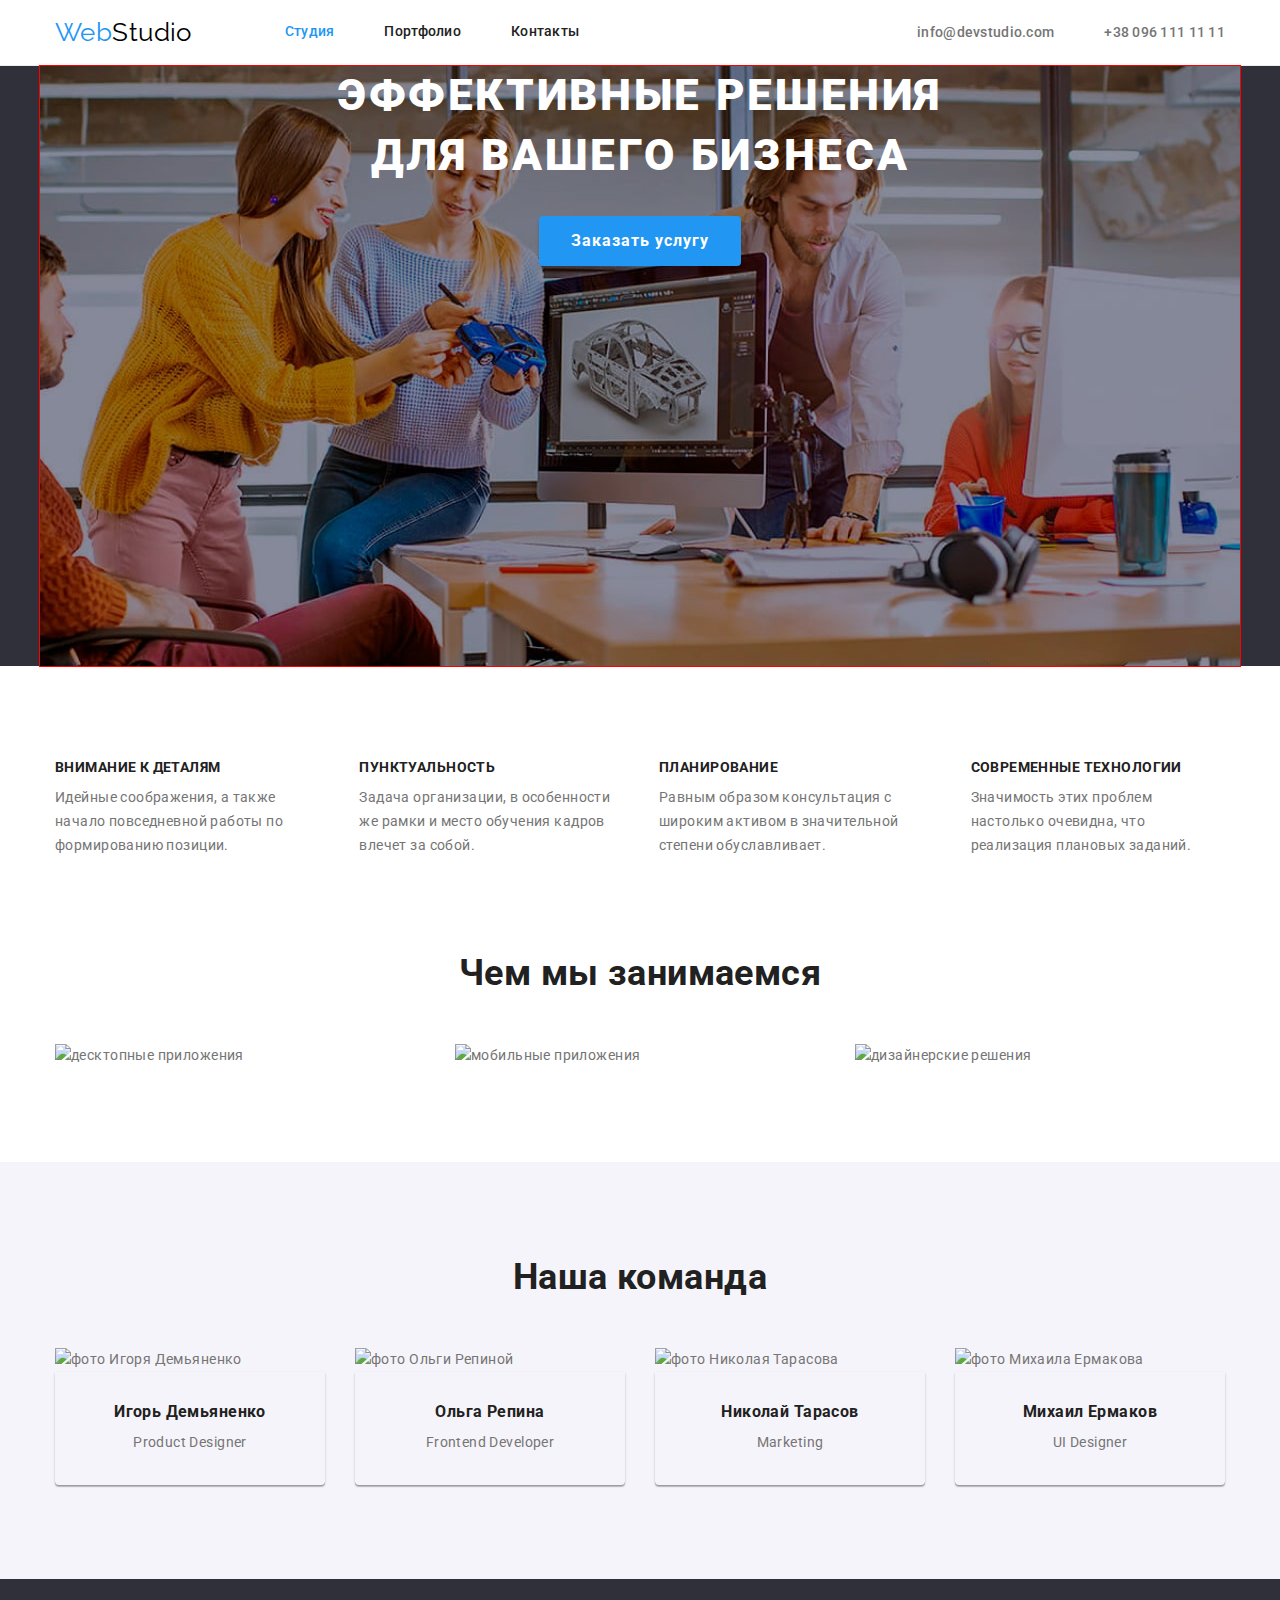
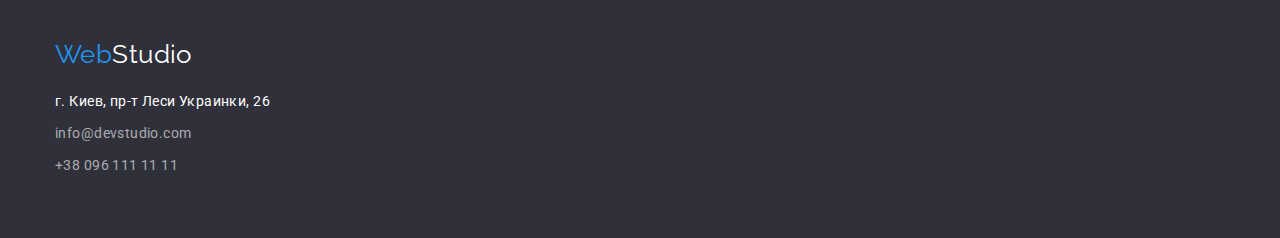
==== index.html @ 59565b8a "add fon" ====
<!DOCTYPE html>
<html lang="ru">
<head>
    <meta charset="UTF-8">
    <meta http-equiv="X-UA-Compatible" content="IE=edge">
    <meta name="viewport" content="width=device-width, initial-scale=1.0">
    <title>Студия</title>
    <link rel="preconnect" href="https://fonts.googleapis.com">
    <link rel="preconnect" href="https://fonts.gstatic.com" crossorigin>
    <link href="https://fonts.googleapis.com/css2?family=Raleway:wght@700&family=Roboto:wght@400;500;700;900&display=swap" rel="stylesheet">
    <link rel="stylesheet" href="https://cdnjs.cloudflare.com/ajax/libs/modern-normalize/1.1.0/modern-normalize.css">
    <link rel="stylesheet" href="./css/styles.css">
</head>
<body>
    <!-- Шапка сайта -->
    <header class="page-header">
        <div class="container header-container">
            <nav class="header-nav">
                <a href="./index.html" class="logo link">Web<span class="logo-part">Studio</span></a>
                <ul class="site-nav list">
                  <li class="item"><a href="" class="link current">Студия</a></li>
                  <li class="item"><a href="./portfolio.html" class="link">Портфолио</a></li>
                  <li class="item"><a href="" class="link">Контакты</a></li>
                </ul>
            </nav>
            <ul class="contact-nav list">
               <li class="item"><a href="mailto:info@devstudio.com" class="link">info@devstudio.com</a></li>
               <li class="item"><a href="tel:+380961111111" class="link">+38 096 111 11 11</a></li>
            </ul>
        </div>        
    </header>

   <main>
        <!-- Представление - hero -->
        <section class="hero">
          <div class="overlay">
            <h1 class="hero-title">Эффективные решения <br>для вашего бизнеса</h1>
            <button type="button" class="button primary">Заказать услугу</button>
          </div>            
        </section>
        
        <!-- Особенности - feature -->
        <section class="section">
           <div class="container">
                <h2 class="section-title visually-hidden">Особенности</h2>
                <ul class="list feature-list">
                     <li class="feature-item">
                         <h3  class="title">Внимание к деталям</h3>
                         <p>Идейные соображения, а также начало повседневной работы по формированию позиции.</p>
                     </li>
                     <li class="feature-item">
                         <h3  class="title">Пунктуальность</h3>
                         <p>Задача организации, в особенности же рамки и место обучения кадров влечет за собой.</p>
                     </li>
                     <li class="feature-item">
                         <h3  class="title">Планирование</h3>
                          <p>Равным образом консультация с широким активом в значительной степени обуславливает.</p>
                     </li>
                     <li class="feature-item">
                       <h3 class="title">Современные технологии</h3>
                       <p>Значимость этих проблем настолько очевидна, что реализация плановых заданий.</p>
                     </li>
                </ul>
           </div>
        </section>
        
        <!-- Чем мы занимаемся -->
        <section class="section work-section">
           <div class="container">
                <h2 class="section-title">Чем мы занимаемся</h2>
                <ul class="list work-list">
                     <li class="work-item"><img src="./images/do1.jpg" alt="десктопные приложения" width="370"></li>
                     <li class="work-item"><img src="./images/do2.jpg" alt="мобильные приложения" width="370"></li>
                     <li class="work-item"><img src="./images/do3.jpg" alt="дизайнерские решения" width="370"></li>
                </ul>
           </div>
        </section>
        
        <!-- Наша команда -->
        <section class="section team-section">
           <div class="container">
                <h2 class="section-title">Наша команда</h2>
                <ul class="list team-list">
                     <li class="team-item">
                         <img src="./images/team1.jpg" alt="фото Игоря Демьяненко" width="270">
                         <div class="team-box">
                             <h3 class="title">Игорь Демьяненко</h3>
                             <p lang="en">Product Designer</p>
                         </div>                         
                     </li>
                     <li class="team-item">
                         <img src="./images/team2.jpg" alt="фото Ольги Репиной" width="270">
                         <div class="team-box">
                             <h3 class="title">Ольга Репина</h3>
                             <p lang="en">Frontend Developer</p>
                         </div>                         
                     </li>
                     <li class="team-item">
                         <img src="./images/team3.jpg" alt="фото Николая Тарасова" width="270">
                         <div class="team-box">
                             <h3 class="title">Николай Тарасов</h3>
                             <p lang="en">Marketing</p>
                         </div>
                        
                     </li>
                     <li class="team-item">
                         <img src="./images/team4.jpg" alt="фото Михаила Ермакова" width="270">
                         <div class="team-box">
                             <h3 class="title">Михаил Ермаков</h3>
                             <p lang="en">UI Designer</p>
                         </div>                         
                    </li>
                </ul>
           </div>
        </section>
   </main>

    <!-- подвал -->
    <footer class="page-footer">
      <div class="container">
        <a href="/" class="logo link footer-logo"
          >Web<span class="logo-part">Studio</span></a
        >
        <address>
          <ul class="adress-list list">
            <li class="adress-item">
              <a href="" class="adress link">г. Киев, пр-т Леси Украинки, 26</a>
            </li>
            <li class="adress-item">
              <a href="mailto:info@devstudio.com" class="link mail-tel"
                >info@devstudio.com</a
              >
            </li>
            <li class="adress-item">
              <a href="tel:+380961111111" class="link mail-tel"
                >+38 096 111 11 11</a
              >
            </li>
          </ul>
        </address>
      </div>
    </footer>
</body>
</html>
---- css/styles.css ----
/* палитра
основной цвет текста #757575;
заголовки #212121;
белый #FFFFFF;
акцент #2196F3;
 */
/* основной цвет фона FFFFFF
 вторичный цвет фона серый #F5F4FA
 темный #2F303A */
/* css var */
:root {
  --primery-text-color: #757575;
  --title-text-color: #212121;
  --acсent-text-color: #2196f3;
  --white-text-color: #ffffff;
  --contact-text-color: rgba(255, 255, 255, 0.6);
  --primary-background-color: #2196f3;
  --acсent-background-color: #188ce8;
  --secondary-background-color: #f5f4fa;
  --section-background-color: #2f303a;
  --border-color: #EEEEEE;
}

body {
  background-color: FFFFFF;
  color: var(--primery-text-color);
  font-family: Roboto, sans-serif;
  font-size: 14px;
  line-height: 1.71;
  letter-spacing: 0.03em;
}
.logo {
  color: #2196f3;
  font-family: Raleway, arial;
  font-size: 26px;
  line-height: 1.19;
}
.page-header .logo-part {
  color: black;
}

.page-footer .logo-part {
  color: #ffffff;
}
.list {
  list-style: none;
}
a {
  text-decoration: none;
}
address {
  font-style: normal;
}
.container {
  width: 1200px;
  padding-left: 15px;
  padding-right: 15px;
  margin-left: auto;
  margin-right: auto;
  /* outline: 2px solid tomato; */
}
h1,
h2,
h3,
ul,
p {
  margin: 0;
  padding: 0;
}
img{
    display: block;
    max-width: 100%;
    height: auto;
}
.visually-hidden{
    position: absolute;
  width: 1px;
  height: 1px;
  margin: -1px;
  border: 0;
  padding: 0;
  
  white-space: nowrap;
  clip-path: inset(100%);
  clip: rect(0 0 0 0);
  overflow: hidden;
}
.title{
  color: var(--title-text-color);
}

/* ------section color------- */
/* .page-header{background-color: yellow;}
.hero{background-color: coral;}
.feature-list{background-color: darkgoldenrod;}
.work-list{background-color: darkorchid;} */

/* header */
.page-header {
  border-bottom: 1px solid #ececec;
}

.header-container {
  display: flex;
  align-items: center;
}
.header-nav {
  display: flex;
  align-items: center;
}
.site-nav {
  display: flex;
  margin-left: 93px;
}

.site-nav .item:not(:last-child) {
  margin-right: 50px;
}
.contact-nav .item:not(:last-child) {
  margin-right: 50px;
}
.site-nav .link {
  display: block;
  padding-top: 24px;
  padding-bottom: 25px;
}
/* .site-nav .item:last-child{
     margin-right: 0;
 } */

.site-nav .link {
  color: var(--title-text-color);
  font-weight: 500;
  font-size: 14px;
  line-height: 1.14;
  letter-spacing: 0.02em;
}
.site-nav .link.current {
  color: var(--acсent-text-color);
}
.site-nav .link:hover,
.site-nav .link:focus {
  color: var(--acсent-text-color);
}
.contact-nav .link {
  color: var(--primery-text-color);
  font-weight: 500;
  font-size: 14px;
  line-height: 1.14;
  letter-spacing: 0.02em;
}
.contact-nav .link:hover,
.contact-nav .link:focus {
  color: var(--acсent-text-color);
}
.contact-nav {
  display: flex;
  margin-left: auto;
}

/* hero */
.hero {
  /* padding-top: 200px;
  padding-bottom: 200px; */
  text-align: center;
  background-color: var(--section-background-color);
}
.hero-title {
  margin-bottom: 30px;
  color: var(--white-text-color);
  font-weight: 900;
  font-size: 44px;
  line-height: 1.36;
  text-align: center;
  letter-spacing: 0.06em;
  text-transform: uppercase;
}
.overlay{
  max-width: 1200px;
  min-height: 600px;
  margin-left: auto;
  margin-right: auto;
  background-image: url(../images/fon-min.jpg);
  background-size: cover;
  background-repeat: no-repeat;
  background-position: center;
  outline: 1px solid red;
}
/* section общее*/
.section-title {
  margin-bottom: 50px;
  color: var(--title-text-color);
  font-weight: 700;
  font-size: 36px;
  line-height: 1.17;
  text-align: center;
}
.section {
  padding-top: 94px;
  padding-bottom: 94px;
}

/* feature */

.feature-list {
  display: flex;  
  /* justify-content: space-between; */  
}
.feature-item{
    width: calc((100%-90px)/4);
    margin-right: 30px;
}
.feature-item:nth-child(4n) {
  margin-right: 0;
}
.feature-list .title{
   margin-bottom: 10px;
   font-size: 14px;
   line-height: 1.14;
   text-transform: uppercase;
}

/* Examples */
.work-section {
  padding-top: 0;
}
.work-list {
  display: flex;
  /* justify-content: space-between; */
}
.work-item{
    margin-right: 30px;
}
.work-item:last-child {
  margin-right: 0;
}


/* team */
.team-section {
  background-color: var(--secondary-background-color);
}
.team-list .title {
  margin-bottom: 10px;
  font-size: 16px;
  line-height: 1.19; 
}
.team-list {
  display: flex;
  /* justify-content: space-between; */
}
.team-item{
    margin-right: 30px;
}
.team-item:last-child {
  margin-right: 0;
}
.team-box{
    padding-top: 30px;
    padding-bottom: 30px;
    text-align: center;
    box-shadow: 0px 1px 3px rgba(0, 0, 0, 0.12), 0px 1px 1px rgba(0, 0, 0, 0.14), 0px 2px 1px rgba(0, 0, 0, 0.2);
    border-radius: 0px 0px 4px 4px;
}

/* footer */
.adress {
  color: var(--white-text-color);
}
.mail-tel {
  color: var(--contact-text-color);
}
.adress:hover,
.adress:focus,
.mail-tel:hover,
.mail-tel:focus {
  color: var(--acсent-text-color);
}
.page-footer {
  background-color: var(--section-background-color);
  padding-top: 60px;
  padding-bottom: 60px;
}
.logo-link {
  margin-bottom: 20px;
}
.footer-logo{
    display: block;
    margin-bottom: 20px;
}
.adress-item{
    margin-bottom: 8px;
}
.adress-item:last-child {
  margin-bottom: 0;
}
/* portfolio */
.examples-title {
    margin-bottom: 4px;
  color: var(--title-text-color);
  font-size: 18px;
  line-height: 2;
  letter-spacing: 0.06em;
}
.examples-text {
  color: var(--primery-text-color);
  font-size: 16px;
  line-height: 1.87;
}
.filter-list {
    display: flex;
    flex-wrap: wrap;
    justify-content: center;
    margin-bottom: 50px;
}
.filter-item{
    margin-right: 8px;
}
.filter-item:last-child {
  margin-right: 0;
}
.examples-list {
  display: flex;
  flex-wrap: wrap;
}
.examples-item {
  width: 370px;
  /* width: calc((100% - 60px) / 3); */
  margin-right: 30px;
  margin-bottom: 30px;
}
.examples-item:nth-child(3n) {
  margin-right: 0;
}
.examples-item:nth-last-child(-n + 3) {
  margin-bottom: 0;
}
.examples-box{
    border-right: 1px solid var(--border-color);
    border-bottom: 1px solid var(--border-color);
    border-left: 1px solid var(--border-color);
    padding: 20px 24px;  
}

/* button */
.button {
  border-radius: 4px;
  color: var(--title-text-color);
  font-family: inherit;
  cursor: pointer;
  border: none;
  font-family: Roboto, sans-serif;
  font-weight: 500;
  font-size: 16px;
}
/* переопределяет и/или добавляет стили для button */
.button.primary {
  min-width: 200px;
  min-height: 50px;
  box-shadow: 0px 4px 4px rgba(0, 0, 0, 0.15);
  padding: 10px 32px;
  color: var(--white-text-color);
  background-color: var(--primary-background-color);
  font-weight: 700;
  line-height: 1.88;
  letter-spacing: 0.06em;
}
.button.primary:hover,
.button.primary:focus {
  background-color: var(--acсent-background-color);
}
.button.secondary {
  padding: 6px 22px;
  background-color: var(--secondary-background-color);
  line-height: 1.63;
  letter-spacing: 0.03em;
}
.button.secondary:hover,
.button.secondary:focus {
  box-shadow: 0px 3px 1px rgba(0, 0, 0, 0.1), 0px 1px 2px rgba(0, 0, 0, 0.08),
    0px 2px 2px rgba(0, 0, 0, 0.12);
  color: var(--white-text-color);
  background-color: var(--primary-background-color);
}
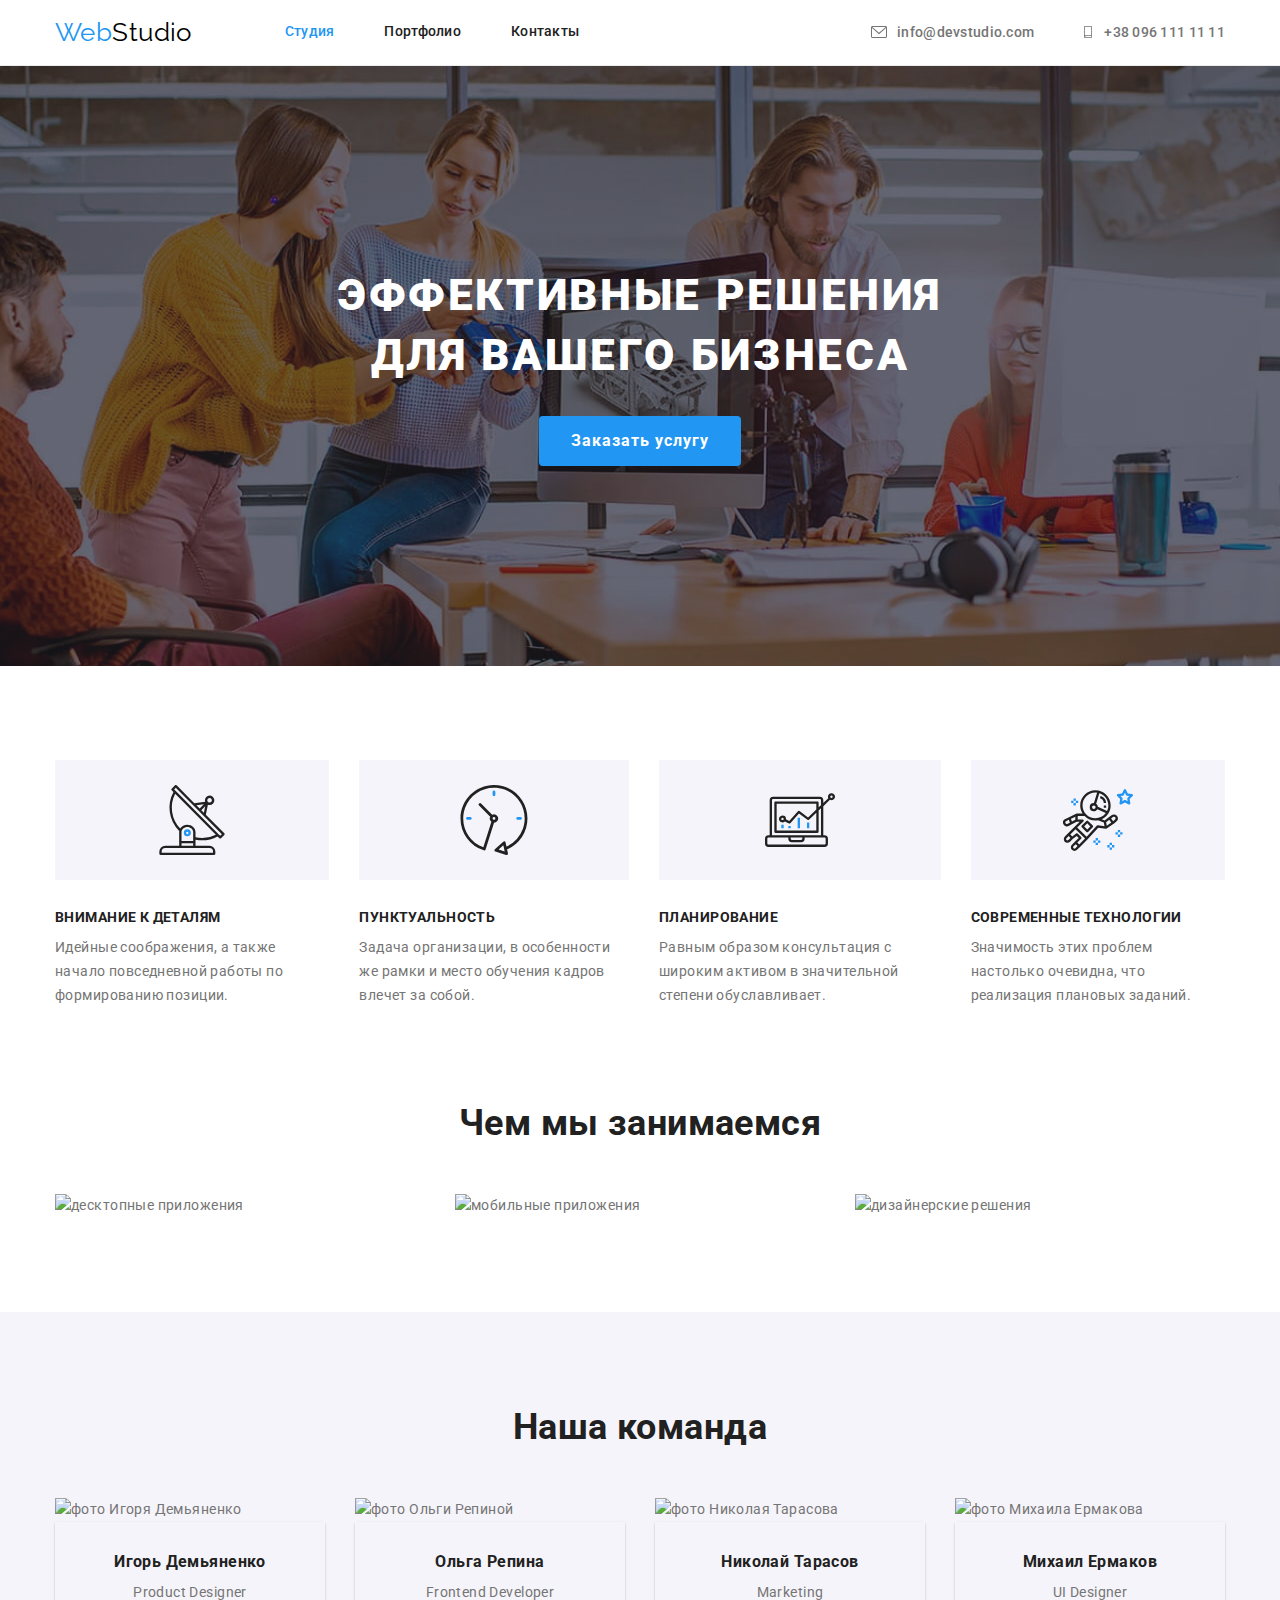
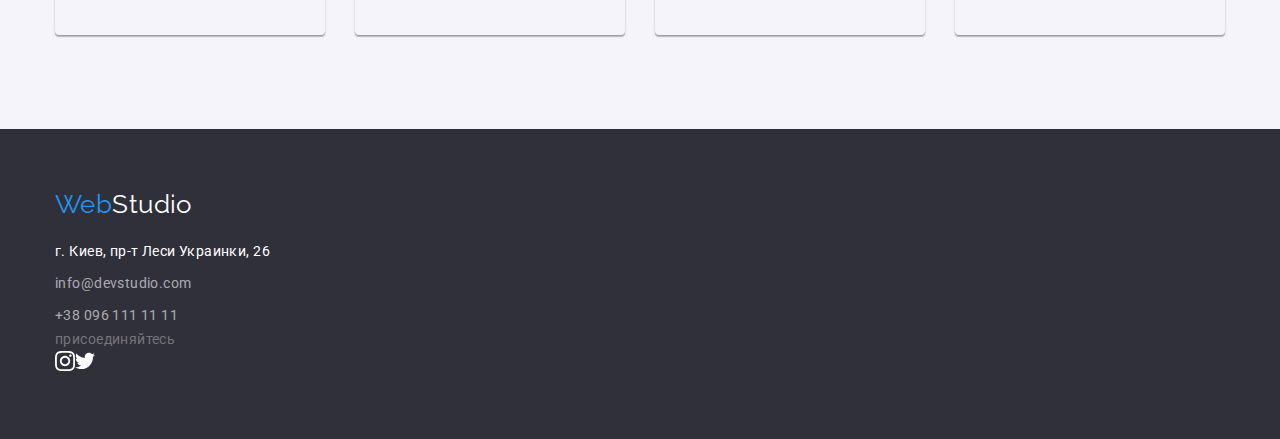
==== commit 08b3aee0: "add cvg footer" ====
--- a/index.html
+++ b/index.html
@@ -1,119 +1,182 @@
 <!DOCTYPE html>
 <html lang="ru">
-<head>
-    <meta charset="UTF-8">
-    <meta http-equiv="X-UA-Compatible" content="IE=edge">
-    <meta name="viewport" content="width=device-width, initial-scale=1.0">
+  <head>
+    <meta charset="UTF-8" />
+    <meta http-equiv="X-UA-Compatible" content="IE=edge" />
+    <meta name="viewport" content="width=device-width, initial-scale=1.0" />
     <title>Студия</title>
-    <link rel="preconnect" href="https://fonts.googleapis.com">
-    <link rel="preconnect" href="https://fonts.gstatic.com" crossorigin>
-    <link href="https://fonts.googleapis.com/css2?family=Raleway:wght@700&family=Roboto:wght@400;500;700;900&display=swap" rel="stylesheet">
-    <link rel="stylesheet" href="https://cdnjs.cloudflare.com/ajax/libs/modern-normalize/1.1.0/modern-normalize.css">
-    <link rel="stylesheet" href="./css/styles.css">
-</head>
-<body>
+    <link rel="preconnect" href="https://fonts.googleapis.com" />
+    <link rel="preconnect" href="https://fonts.gstatic.com" crossorigin />
+    <link
+      href="https://fonts.googleapis.com/css2?family=Raleway:wght@700&family=Roboto:wght@400;500;700;900&display=swap"
+      rel="stylesheet"
+    />
+    <link
+      rel="stylesheet"
+      href="https://cdnjs.cloudflare.com/ajax/libs/modern-normalize/1.1.0/modern-normalize.css"
+    />
+    <link rel="stylesheet" href="./css/styles.css" />
+  </head>
+  <body>
     <!-- Шапка сайта -->
     <header class="page-header">
-        <div class="container header-container">
-            <nav class="header-nav">
-                <a href="./index.html" class="logo link">Web<span class="logo-part">Studio</span></a>
-                <ul class="site-nav list">
-                  <li class="item"><a href="" class="link current">Студия</a></li>
-                  <li class="item"><a href="./portfolio.html" class="link">Портфолио</a></li>
-                  <li class="item"><a href="" class="link">Контакты</a></li>
-                </ul>
-            </nav>
-            <ul class="contact-nav list">
-               <li class="item"><a href="mailto:info@devstudio.com" class="link">info@devstudio.com</a></li>
-               <li class="item"><a href="tel:+380961111111" class="link">+38 096 111 11 11</a></li>
-            </ul>
-        </div>        
+      <div class="container header-container">
+        <nav class="header-nav">
+          <a href="./index.html" class="logo link"
+            >Web<span class="logo-part">Studio</span></a
+          >
+          <ul class="site-nav list">
+            <li class="item"><a href="" class="link current">Студия</a></li>
+            <li class="item">
+              <a href="./portfolio.html" class="link">Портфолио</a>
+            </li>
+            <li class="item"><a href="" class="link">Контакты</a></li>
+          </ul>
+        </nav>
+        <ul class="contact-nav list">
+          <li class="item icon-envelope">
+            <a href="mailto:info@devstudio.com" class="link"
+              >info@devstudio.com</a
+            >
+          </li>
+          <li class="item icon-phone">
+            <a href="tel:+380961111111" class="link">+38 096 111 11 11</a>
+          </li>
+        </ul>
+      </div>
     </header>
 
-   <main>
-        <!-- Представление - hero -->
-        <section class="hero">
-          <div class="overlay">
-            <h1 class="hero-title">Эффективные решения <br>для вашего бизнеса</h1>
-            <button type="button" class="button primary">Заказать услугу</button>
-          </div>            
-        </section>
-        
-        <!-- Особенности - feature -->
-        <section class="section">
-           <div class="container">
-                <h2 class="section-title visually-hidden">Особенности</h2>
-                <ul class="list feature-list">
-                     <li class="feature-item">
-                         <h3  class="title">Внимание к деталям</h3>
-                         <p>Идейные соображения, а также начало повседневной работы по формированию позиции.</p>
-                     </li>
-                     <li class="feature-item">
-                         <h3  class="title">Пунктуальность</h3>
-                         <p>Задача организации, в особенности же рамки и место обучения кадров влечет за собой.</p>
-                     </li>
-                     <li class="feature-item">
-                         <h3  class="title">Планирование</h3>
-                          <p>Равным образом консультация с широким активом в значительной степени обуславливает.</p>
-                     </li>
-                     <li class="feature-item">
-                       <h3 class="title">Современные технологии</h3>
-                       <p>Значимость этих проблем настолько очевидна, что реализация плановых заданий.</p>
-                     </li>
-                </ul>
-           </div>
-        </section>
-        
-        <!-- Чем мы занимаемся -->
-        <section class="section work-section">
-           <div class="container">
-                <h2 class="section-title">Чем мы занимаемся</h2>
-                <ul class="list work-list">
-                     <li class="work-item"><img src="./images/do1.jpg" alt="десктопные приложения" width="370"></li>
-                     <li class="work-item"><img src="./images/do2.jpg" alt="мобильные приложения" width="370"></li>
-                     <li class="work-item"><img src="./images/do3.jpg" alt="дизайнерские решения" width="370"></li>
-                </ul>
-           </div>
-        </section>
-        
-        <!-- Наша команда -->
-        <section class="section team-section">
-           <div class="container">
-                <h2 class="section-title">Наша команда</h2>
-                <ul class="list team-list">
-                     <li class="team-item">
-                         <img src="./images/team1.jpg" alt="фото Игоря Демьяненко" width="270">
-                         <div class="team-box">
-                             <h3 class="title">Игорь Демьяненко</h3>
-                             <p lang="en">Product Designer</p>
-                         </div>                         
-                     </li>
-                     <li class="team-item">
-                         <img src="./images/team2.jpg" alt="фото Ольги Репиной" width="270">
-                         <div class="team-box">
-                             <h3 class="title">Ольга Репина</h3>
-                             <p lang="en">Frontend Developer</p>
-                         </div>                         
-                     </li>
-                     <li class="team-item">
-                         <img src="./images/team3.jpg" alt="фото Николая Тарасова" width="270">
-                         <div class="team-box">
-                             <h3 class="title">Николай Тарасов</h3>
-                             <p lang="en">Marketing</p>
-                         </div>
-                        
-                     </li>
-                     <li class="team-item">
-                         <img src="./images/team4.jpg" alt="фото Михаила Ермакова" width="270">
-                         <div class="team-box">
-                             <h3 class="title">Михаил Ермаков</h3>
-                             <p lang="en">UI Designer</p>
-                         </div>                         
-                    </li>
-                </ul>
-           </div>
-        </section>
-   </main>
+    <main>
+      <!-- Представление - hero -->
+      <section class="hero">
+        <div class="overlay">
+          <h1 class="hero-title">
+            Эффективные решения <br />для вашего бизнеса
+          </h1>
+          <button type="button" class="button primary">Заказать услугу</button>
+        </div>
+      </section>
+
+      <!-- Особенности - feature -->
+      <section class="section">
+        <div class="container">
+          <h2 class="section-title visually-hidden">Особенности</h2>
+          <ul class="list feature-list">
+            <li class="feature-item icon-antenna">
+              <h3 class="title">Внимание к деталям</h3>
+              <p>
+                Идейные соображения, а также начало повседневной работы по
+                формированию позиции.
+              </p>
+            </li>
+            <li class="feature-item icon-clock">
+              <h3 class="title">Пунктуальность</h3>
+              <p>
+                Задача организации, в особенности же рамки и место обучения
+                кадров влечет за собой.
+              </p>
+            </li>
+            <li class="feature-item icon-diagram">
+              <h3 class="title">Планирование</h3>
+              <p>
+                Равным образом консультация с широким активом в значительной
+                степени обуславливает.
+              </p>
+            </li>
+            <li class="feature-item icon-astronaut">
+              <h3 class="title">Современные технологии</h3>
+              <p>
+                Значимость этих проблем настолько очевидна, что реализация
+                плановых заданий.
+              </p>
+            </li>
+          </ul>
+        </div>
+      </section>
+
+      <!-- Чем мы занимаемся -->
+      <section class="section work-section">
+        <div class="container">
+          <h2 class="section-title">Чем мы занимаемся</h2>
+          <ul class="list work-list">
+            <li class="work-item">
+              <img
+                src="./images/do1.jpg"
+                alt="десктопные приложения"
+                width="370"
+              />
+            </li>
+            <li class="work-item">
+              <img
+                src="./images/do2.jpg"
+                alt="мобильные приложения"
+                width="370"
+              />
+            </li>
+            <li class="work-item">
+              <img
+                src="./images/do3.jpg"
+                alt="дизайнерские решения"
+                width="370"
+              />
+            </li>
+          </ul>
+        </div>
+      </section>
+
+      <!-- Наша команда -->
+      <section class="section team-section">
+        <div class="container">
+          <h2 class="section-title">Наша команда</h2>
+          <ul class="list team-list">
+            <li class="team-item">
+              <img
+                src="./images/team1.jpg"
+                alt="фото Игоря Демьяненко"
+                width="270"
+              />
+              <div class="team-box">
+                <h3 class="title">Игорь Демьяненко</h3>
+                <p lang="en">Product Designer</p>
+              </div>
+            </li>
+            <li class="team-item">
+              <img
+                src="./images/team2.jpg"
+                alt="фото Ольги Репиной"
+                width="270"
+              />
+              <div class="team-box">
+                <h3 class="title">Ольга Репина</h3>
+                <p lang="en">Frontend Developer</p>
+              </div>
+            </li>
+            <li class="team-item">
+              <img
+                src="./images/team3.jpg"
+                alt="фото Николая Тарасова"
+                width="270"
+              />
+              <div class="team-box">
+                <h3 class="title">Николай Тарасов</h3>
+                <p lang="en">Marketing</p>
+              </div>
+            </li>
+            <li class="team-item">
+              <img
+                src="./images/team4.jpg"
+                alt="фото Михаила Ермакова"
+                width="270"
+              />
+              <div class="team-box">
+                <h3 class="title">Михаил Ермаков</h3>
+                <p lang="en">UI Designer</p>
+              </div>
+            </li>
+          </ul>
+        </div>
+      </section>
+    </main>
 
     <!-- подвал -->
     <footer class="page-footer">
@@ -138,7 +201,32 @@
             </li>
           </ul>
         </address>
+        <div class="icon-container">
+          <p>присоединяйтесь</p>
+          <ul class="list icon-list">
+            <li>
+              <a href="/" class="link icon-link-footer">
+                <svg>
+                  <use
+                    href="./images/symbol-defs.svg#icon-instagram-footer"
+                  ></use>
+                </svg>
+              </a>
+            </li>
+            <li>
+              <a href="/" class="link icon-footer">
+                <svg>
+                  <use
+                    href="./images/symbol-defs.svg#icon-twitter-footer"
+                  ></use>
+                </svg>
+              </a>
+            </li>
+            <li><a href="/" class="link icon-footer"></a></li>
+            <li><a href="/" class="link icon-footer"></a></li>
+          </ul>
+        </div>
       </div>
     </footer>
-</body>
-</html>+  </body>
+</html>
--- a/css/styles.css
+++ b/css/styles.css
@@ -18,7 +18,7 @@
   --acсent-background-color: #188ce8;
   --secondary-background-color: #f5f4fa;
   --section-background-color: #2f303a;
-  --border-color: #EEEEEE;
+  --border-color: #eeeeee;
 }
 
 body {
@@ -67,25 +67,25 @@
   margin: 0;
   padding: 0;
 }
-img{
-    display: block;
-    max-width: 100%;
-    height: auto;
-}
-.visually-hidden{
-    position: absolute;
+img {
+  display: block;
+  max-width: 100%;
+  height: auto;
+}
+.visually-hidden {
+  position: absolute;
   width: 1px;
   height: 1px;
   margin: -1px;
   border: 0;
   padding: 0;
-  
+
   white-space: nowrap;
   clip-path: inset(100%);
   clip: rect(0 0 0 0);
   overflow: hidden;
 }
-.title{
+.title {
   color: var(--title-text-color);
 }
 
@@ -112,6 +112,26 @@
   display: flex;
   margin-left: 93px;
 }
+.icon-envelope, .icon-phone{
+  display: flex;
+  align-items: center;
+}
+.icon-envelope::before{
+  content: '';
+  height: 12px;
+  width: 16px;
+  margin-right: 10px;
+  background-image: url(../images/envelope.svg);  
+ }
+ .icon-phone::before{
+  content: '';
+  height: 12px;
+  margin-right: 10px;
+  background-image: url(../images/smartphone.svg);  
+  width: 10px;
+  background-size: contain;
+  background-repeat: no-repeat;
+ }
 
 .site-nav .item:not(:last-child) {
   margin-right: 50px;
@@ -160,8 +180,6 @@
 
 /* hero */
 .hero {
-  /* padding-top: 200px;
-  padding-bottom: 200px; */
   text-align: center;
   background-color: var(--section-background-color);
 }
@@ -171,20 +189,25 @@
   font-weight: 900;
   font-size: 44px;
   line-height: 1.36;
-  text-align: center;
+  /* text-align: center; */
   letter-spacing: 0.06em;
   text-transform: uppercase;
 }
-.overlay{
-  max-width: 1200px;
+.overlay {
+  max-width: 1600px;
   min-height: 600px;
   margin-left: auto;
   margin-right: auto;
-  background-image: url(../images/fon-min.jpg);
+  padding-top: 200px;
+  padding-bottom: 200px;
+  background-image: linear-gradient(
+      rgba(47, 48, 58, 0.4),
+      rgba(47, 48, 58, 0.4)
+    ),
+    url(../images/fon-min.jpg);
+  background-repeat: no-repeat;
   background-size: cover;
-  background-repeat: no-repeat;
   background-position: center;
-  outline: 1px solid red;
 }
 /* section общее*/
 .section-title {
@@ -203,21 +226,43 @@
 /* feature */
 
 .feature-list {
-  display: flex;  
-  /* justify-content: space-between; */  
-}
-.feature-item{
-    width: calc((100%-90px)/4);
-    margin-right: 30px;
+  display: flex;
+  /* justify-content: space-between; */
+}
+.feature-item {
+  width: calc((100%-90px) / 4);
+  margin-right: 30px;
 }
 .feature-item:nth-child(4n) {
   margin-right: 0;
 }
-.feature-list .title{
-   margin-bottom: 10px;
-   font-size: 14px;
-   line-height: 1.14;
-   text-transform: uppercase;
+.feature-item::before{
+  display: block;
+  content: "";
+  height: 120px;
+  margin-bottom: 30px;
+  background-repeat: no-repeat;
+  background-size: 70px;
+  background-position: center;
+  background-color: var(--secondary-background-color);
+ }
+.icon-antenna::before{
+   background-image: url(../images/antenna.svg);
+}
+.icon-clock::before{
+  background-image: url(../images/clock.svg);
+}
+.icon-diagram::before{
+  background-image: url(../images/diagram.svg);
+}
+.icon-astronaut::before{
+  background-image: url(../images/astronaut.svg);
+}
+.feature-list .title {
+  margin-bottom: 10px;
+  font-size: 14px;
+  line-height: 1.14;
+  text-transform: uppercase;
 }
 
 /* Examples */
@@ -228,13 +273,12 @@
   display: flex;
   /* justify-content: space-between; */
 }
-.work-item{
-    margin-right: 30px;
+.work-item {
+  margin-right: 30px;
 }
 .work-item:last-child {
   margin-right: 0;
 }
-
 
 /* team */
 .team-section {
@@ -243,24 +287,25 @@
 .team-list .title {
   margin-bottom: 10px;
   font-size: 16px;
-  line-height: 1.19; 
+  line-height: 1.19;
 }
 .team-list {
   display: flex;
   /* justify-content: space-between; */
 }
-.team-item{
-    margin-right: 30px;
+.team-item {
+  margin-right: 30px;
 }
 .team-item:last-child {
   margin-right: 0;
 }
-.team-box{
-    padding-top: 30px;
-    padding-bottom: 30px;
-    text-align: center;
-    box-shadow: 0px 1px 3px rgba(0, 0, 0, 0.12), 0px 1px 1px rgba(0, 0, 0, 0.14), 0px 2px 1px rgba(0, 0, 0, 0.2);
-    border-radius: 0px 0px 4px 4px;
+.team-box {
+  padding-top: 30px;
+  padding-bottom: 30px;
+  text-align: center;
+  box-shadow: 0px 1px 3px rgba(0, 0, 0, 0.12), 0px 1px 1px rgba(0, 0, 0, 0.14),
+    0px 2px 1px rgba(0, 0, 0, 0.2);
+  border-radius: 0px 0px 4px 4px;
 }
 
 /* footer */
@@ -284,19 +329,28 @@
 .logo-link {
   margin-bottom: 20px;
 }
-.footer-logo{
-    display: block;
-    margin-bottom: 20px;
-}
-.adress-item{
-    margin-bottom: 8px;
+.footer-logo {
+  display: block;
+  margin-bottom: 20px;
+}
+.adress-item {
+  margin-bottom: 8px;
 }
 .adress-item:last-child {
   margin-bottom: 0;
 }
+.icon-list{
+  display: flex;
+  margin: 0;
+  padding: 0;
+}
+svg{  
+  width: 20px;
+  height: 20px;
+}
 /* portfolio */
 .examples-title {
-    margin-bottom: 4px;
+  margin-bottom: 4px;
   color: var(--title-text-color);
   font-size: 18px;
   line-height: 2;
@@ -308,13 +362,13 @@
   line-height: 1.87;
 }
 .filter-list {
-    display: flex;
-    flex-wrap: wrap;
-    justify-content: center;
-    margin-bottom: 50px;
-}
-.filter-item{
-    margin-right: 8px;
+  display: flex;
+  flex-wrap: wrap;
+  justify-content: center;
+  margin-bottom: 50px;
+}
+.filter-item {
+  margin-right: 8px;
 }
 .filter-item:last-child {
   margin-right: 0;
@@ -335,11 +389,11 @@
 .examples-item:nth-last-child(-n + 3) {
   margin-bottom: 0;
 }
-.examples-box{
-    border-right: 1px solid var(--border-color);
-    border-bottom: 1px solid var(--border-color);
-    border-left: 1px solid var(--border-color);
-    padding: 20px 24px;  
+.examples-box {
+  border-right: 1px solid var(--border-color);
+  border-bottom: 1px solid var(--border-color);
+  border-left: 1px solid var(--border-color);
+  padding: 20px 24px;
 }
 
 /* button */
@@ -357,7 +411,6 @@
 .button.primary {
   min-width: 200px;
   min-height: 50px;
-  box-shadow: 0px 4px 4px rgba(0, 0, 0, 0.15);
   padding: 10px 32px;
   color: var(--white-text-color);
   background-color: var(--primary-background-color);
@@ -368,6 +421,7 @@
 .button.primary:hover,
 .button.primary:focus {
   background-color: var(--acсent-background-color);
+  box-shadow: 0px 4px 4px rgba(0, 0, 0, 0.15);
 }
 .button.secondary {
   padding: 6px 22px;
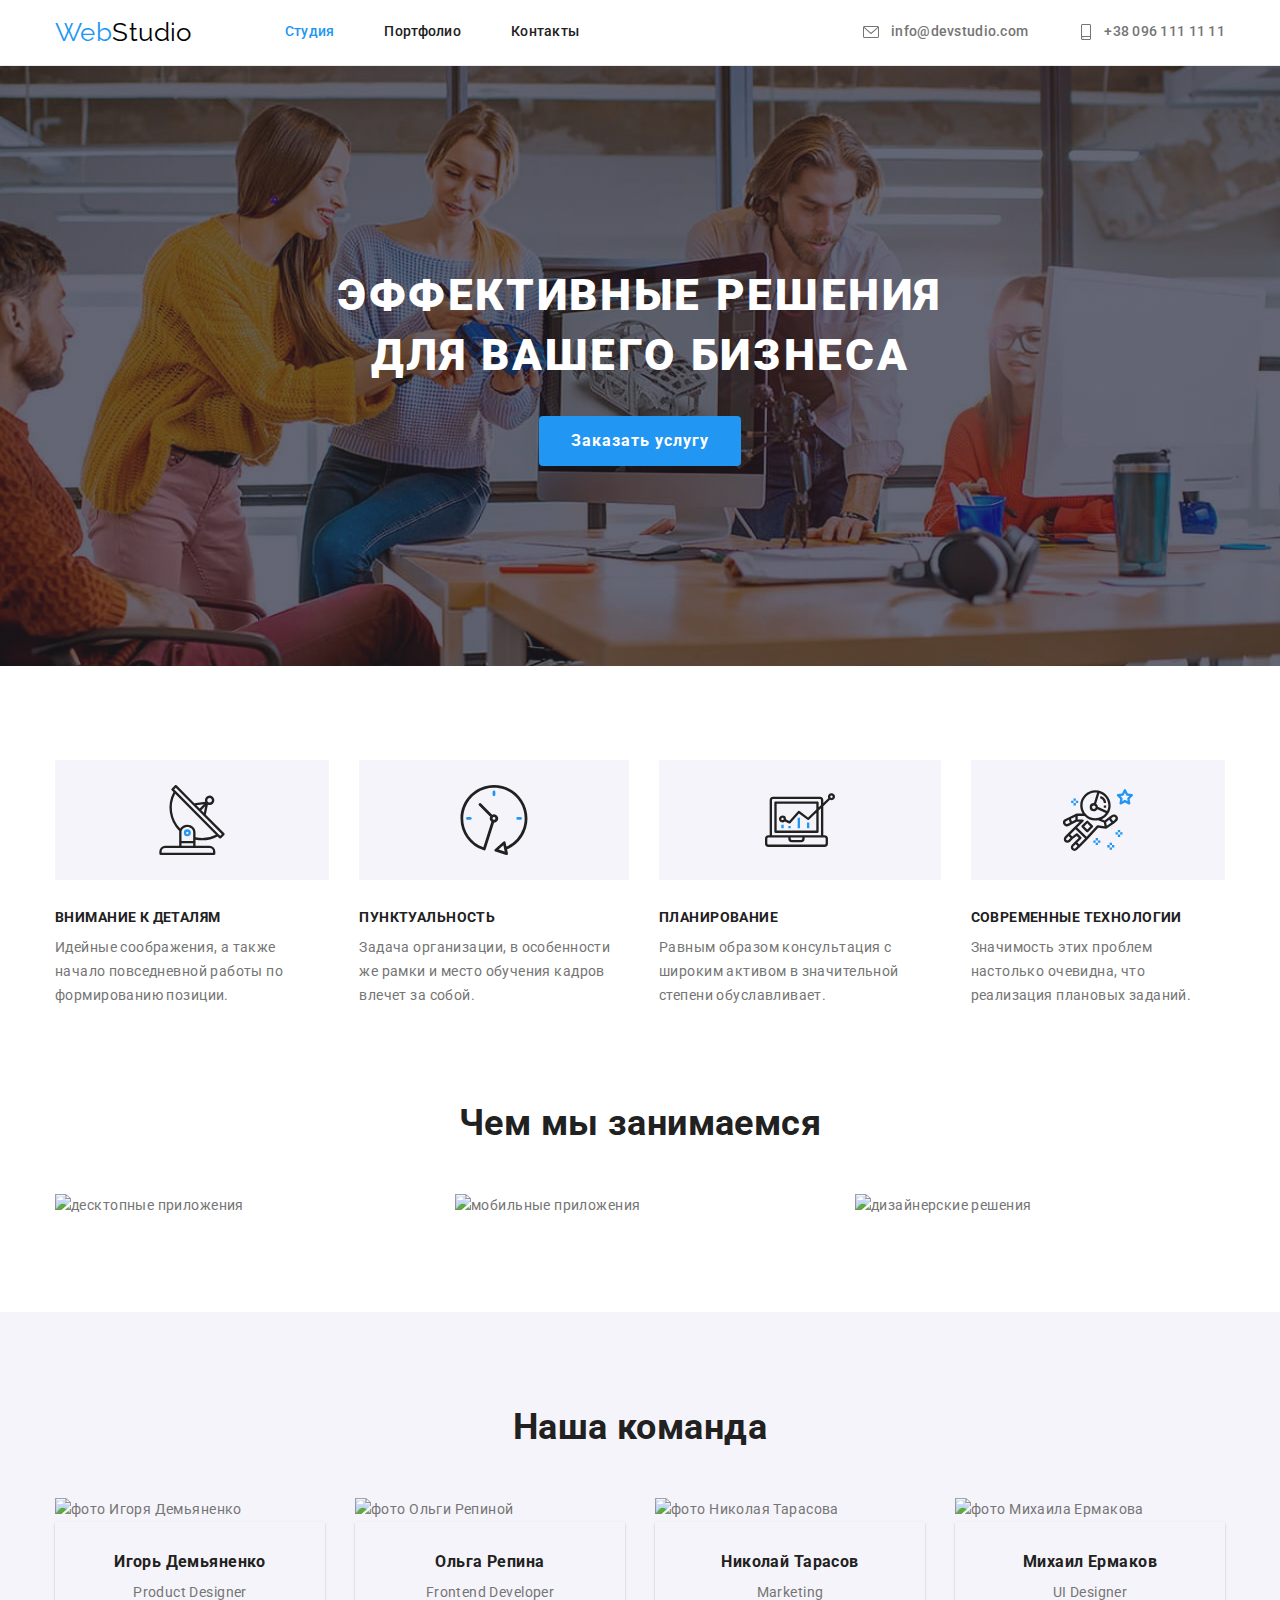
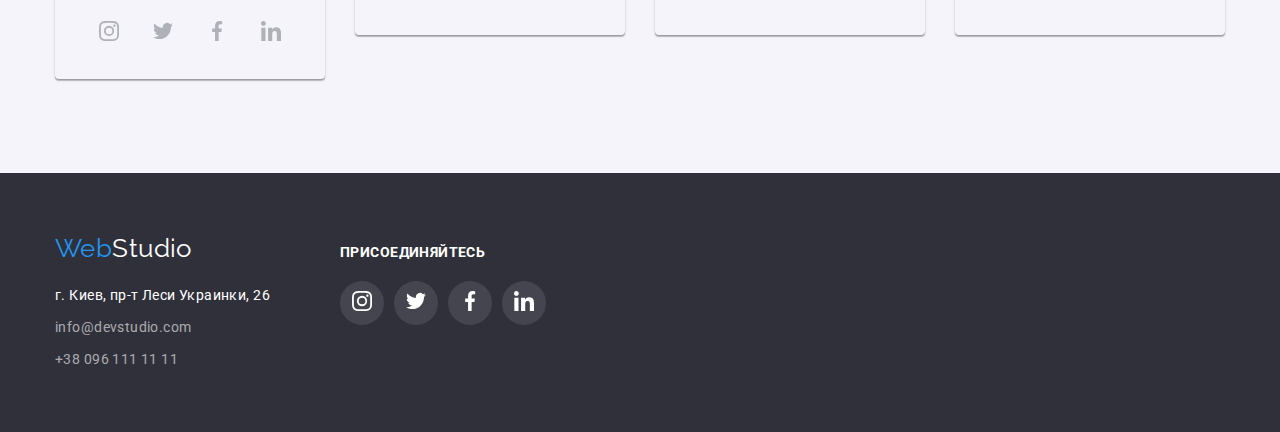
==== commit 2867af0c: "add icons" ====
--- a/index.html
+++ b/index.html
@@ -34,13 +34,21 @@
           </ul>
         </nav>
         <ul class="contact-nav list">
-          <li class="item icon-envelope">
-            <a href="mailto:info@devstudio.com" class="link"
-              >info@devstudio.com</a
+          <li class="item icon-item-header">
+            <a href="mailto:info@devstudio.com" class="link">
+              <svg class="icon-header" width="20" height="16">
+                <use href="./images/sprite.svg#icon-envelope"></use>
+              </svg>
+              info@devstudio.com
+            </a>
+          </li>
+          <li class="item icon-item-header">
+            <a href="tel:+380961111111" class="link">
+              <svg class="icon-header" width="16" height="22">
+                <use href="./images/sprite.svg#icon-smartphone"></use>
+              </svg>
+              +38 096 111 11 11</a
             >
-          </li>
-          <li class="item icon-phone">
-            <a href="tel:+380961111111" class="link">+38 096 111 11 11</a>
           </li>
         </ul>
       </div>
@@ -138,6 +146,44 @@
               <div class="team-box">
                 <h3 class="title">Игорь Демьяненко</h3>
                 <p lang="en">Product Designer</p>
+                <ul class="icon-list-team">
+                  <li class="icon-item-team">
+                    <a href="/" class="link icon-link-footer">
+                      <svg class="icon-team">
+                        <use
+                          href="./images/sprite.svg#icon-instagram-team"
+                        ></use>
+                      </svg>
+                    </a>
+                  </li>
+                   <li class="icon-item-team">
+                    <a href="/" class="link icon-link-footer">
+                      <svg class="icon-team">
+                        <use
+                          href="./images/sprite.svg#icon-twitter-team"
+                        ></use>
+                      </svg>
+                    </a>
+                  </li>
+                   <li class="icon-item-team">
+                    <a href="/" class="link icon-link-footer">
+                      <svg class="icon-team">
+                        <use
+                          href="./images/sprite.svg#icon-facebook-team"
+                        ></use>
+                      </svg>
+                    </a>
+                  </li>
+                   <li class="icon-item-team">
+                    <a href="/" class="link icon-link-footer">
+                      <svg class="icon-team">
+                        <use
+                          href="./images/sprite.svg#icon-linkedin-team"
+                        ></use>
+                      </svg>
+                    </a>
+                  </li>
+                </ul>
               </div>
             </li>
             <li class="team-item">
@@ -180,50 +226,63 @@
 
     <!-- подвал -->
     <footer class="page-footer">
-      <div class="container">
-        <a href="/" class="logo link footer-logo"
-          >Web<span class="logo-part">Studio</span></a
-        >
-        <address>
-          <ul class="adress-list list">
-            <li class="adress-item">
-              <a href="" class="adress link">г. Киев, пр-т Леси Украинки, 26</a>
-            </li>
-            <li class="adress-item">
-              <a href="mailto:info@devstudio.com" class="link mail-tel"
-                >info@devstudio.com</a
-              >
-            </li>
-            <li class="adress-item">
-              <a href="tel:+380961111111" class="link mail-tel"
-                >+38 096 111 11 11</a
-              >
-            </li>
-          </ul>
-        </address>
+      <div class="container container-footer">
+        <div>
+          <a href="/" class="logo link footer-logo"
+            >Web<span class="logo-part">Studio</span></a
+          >
+          <address>
+            <ul class="adress-list list">
+              <li class="adress-item">
+                <a href="" class="adress link"
+                  >г. Киев, пр-т Леси Украинки, 26</a
+                >
+              </li>
+              <li class="adress-item">
+                <a href="mailto:info@devstudio.com" class="link mail-tel"
+                  >info@devstudio.com</a
+                >
+              </li>
+              <li class="adress-item">
+                <a href="tel:+380961111111" class="link mail-tel"
+                  >+38 096 111 11 11</a
+                >
+              </li>
+            </ul>
+          </address>
+        </div>
+
         <div class="icon-container">
           <p>присоединяйтесь</p>
-          <ul class="list icon-list">
-            <li>
+          <ul class="list icon-list-footer">
+            <li class="icon-item-footer">
               <a href="/" class="link icon-link-footer">
                 <svg>
-                  <use
-                    href="./images/symbol-defs.svg#icon-instagram-footer"
-                  ></use>
-                </svg>
-              </a>
-            </li>
-            <li>
+                  <use href="./images/sprite.svg#icon-instagram-footer"></use>
+                </svg>
+              </a>
+            </li>
+            <li class="icon-item-footer">
               <a href="/" class="link icon-footer">
                 <svg>
-                  <use
-                    href="./images/symbol-defs.svg#icon-twitter-footer"
-                  ></use>
-                </svg>
-              </a>
-            </li>
-            <li><a href="/" class="link icon-footer"></a></li>
-            <li><a href="/" class="link icon-footer"></a></li>
+                  <use href="./images/sprite.svg#icon-twitter-footer"></use>
+                </svg>
+              </a>
+            </li>
+            <li class="icon-item-footer">
+              <a href="/" class="link icon-footer">
+                <svg>
+                  <use href="./images/sprite.svg#icon-facebook-footer"></use>
+                </svg>
+              </a>
+            </li>
+            <li class="icon-item-footer">
+              <a href="/" class="link icon-footer">
+                <svg>
+                  <use href="./images/sprite.svg#icon-linkedin-footer"></use>
+                </svg>
+              </a>
+            </li>
           </ul>
         </div>
       </div>
--- a/css/styles.css
+++ b/css/styles.css
@@ -95,7 +95,7 @@
 .feature-list{background-color: darkgoldenrod;}
 .work-list{background-color: darkorchid;} */
 
-/* header */
+/* ----------------------header -----------------------*/
 .page-header {
   border-bottom: 1px solid #ececec;
 }
@@ -112,11 +112,11 @@
   display: flex;
   margin-left: 93px;
 }
-.icon-envelope, .icon-phone{
+.icon-item-header{
   display: flex;
   align-items: center;
 }
-.icon-envelope::before{
+/* .icon-envelope::before{
   content: '';
   height: 12px;
   width: 16px;
@@ -131,7 +131,7 @@
   width: 10px;
   background-size: contain;
   background-repeat: no-repeat;
- }
+ } */
 
 .site-nav .item:not(:last-child) {
   margin-right: 50px;
@@ -177,6 +177,14 @@
   display: flex;
   margin-left: auto;
 }
+header svg{
+  margin-right: 10px;
+}
+.icon-item-header .link{
+  display: flex;
+  align-items: center;
+}
+
 
 /* hero */
 .hero {
@@ -280,7 +288,7 @@
   margin-right: 0;
 }
 
-/* team */
+/* -------------------------team ------------------*/
 .team-section {
   background-color: var(--secondary-background-color);
 }
@@ -307,8 +315,37 @@
     0px 2px 1px rgba(0, 0, 0, 0.2);
   border-radius: 0px 0px 4px 4px;
 }
-
-/* footer */
+.icon-team{
+  width: 20px;
+  height: 20px;
+  margin-top: 16px;
+}
+.icon-list-team{
+  display: flex;
+  margin: 0;
+  padding: 0;
+  margin-left: 32px;
+  margin-right: 32px;
+}
+.icon-item-team{
+  width: 44px;
+  height: 44px;
+  margin-right: 10px;
+  background-color:  var(--secondary-background-color);
+  border-radius: 50%;
+  display: flex;
+  align-items: center;
+  justify-content: center;
+}
+.icon-item-team:last-child{
+  margin-right: 0;
+}
+.icon-item-team:hover{
+  background-color: var(--acсent-background-color);
+}
+
+
+/* ----------------------------footer -----------------------*/
 .adress {
   color: var(--white-text-color);
 }
@@ -339,14 +376,43 @@
 .adress-item:last-child {
   margin-bottom: 0;
 }
-.icon-list{
+.icon-list-footer{
   display: flex;
   margin: 0;
   padding: 0;
-}
-svg{  
+  margin-top: 20px;
+}
+.icon-item-footer{
+  width: 44px;
+  height: 44px;
+  margin-right: 10px;
+  background-color:  rgba(255, 255, 255, 0.1);
+  border-radius: 50%;
+  display: flex;
+  align-items: center;
+  justify-content: center;
+}
+.icon-item-footer:last-child{
+  margin-right: 0;
+}
+.icon-item-footer:hover{
+  background-color: var(--acсent-background-color);
+}
+footer svg{  
   width: 20px;
   height: 20px;
+}
+.icon-container{
+  margin-left: 70px;
+  margin-top: 12px;
+  font-weight: bold;
+line-height: 1.14;
+text-transform: uppercase;
+
+color: #FFFFFF;
+}
+.container-footer{
+  display: flex;
 }
 /* portfolio */
 .examples-title {
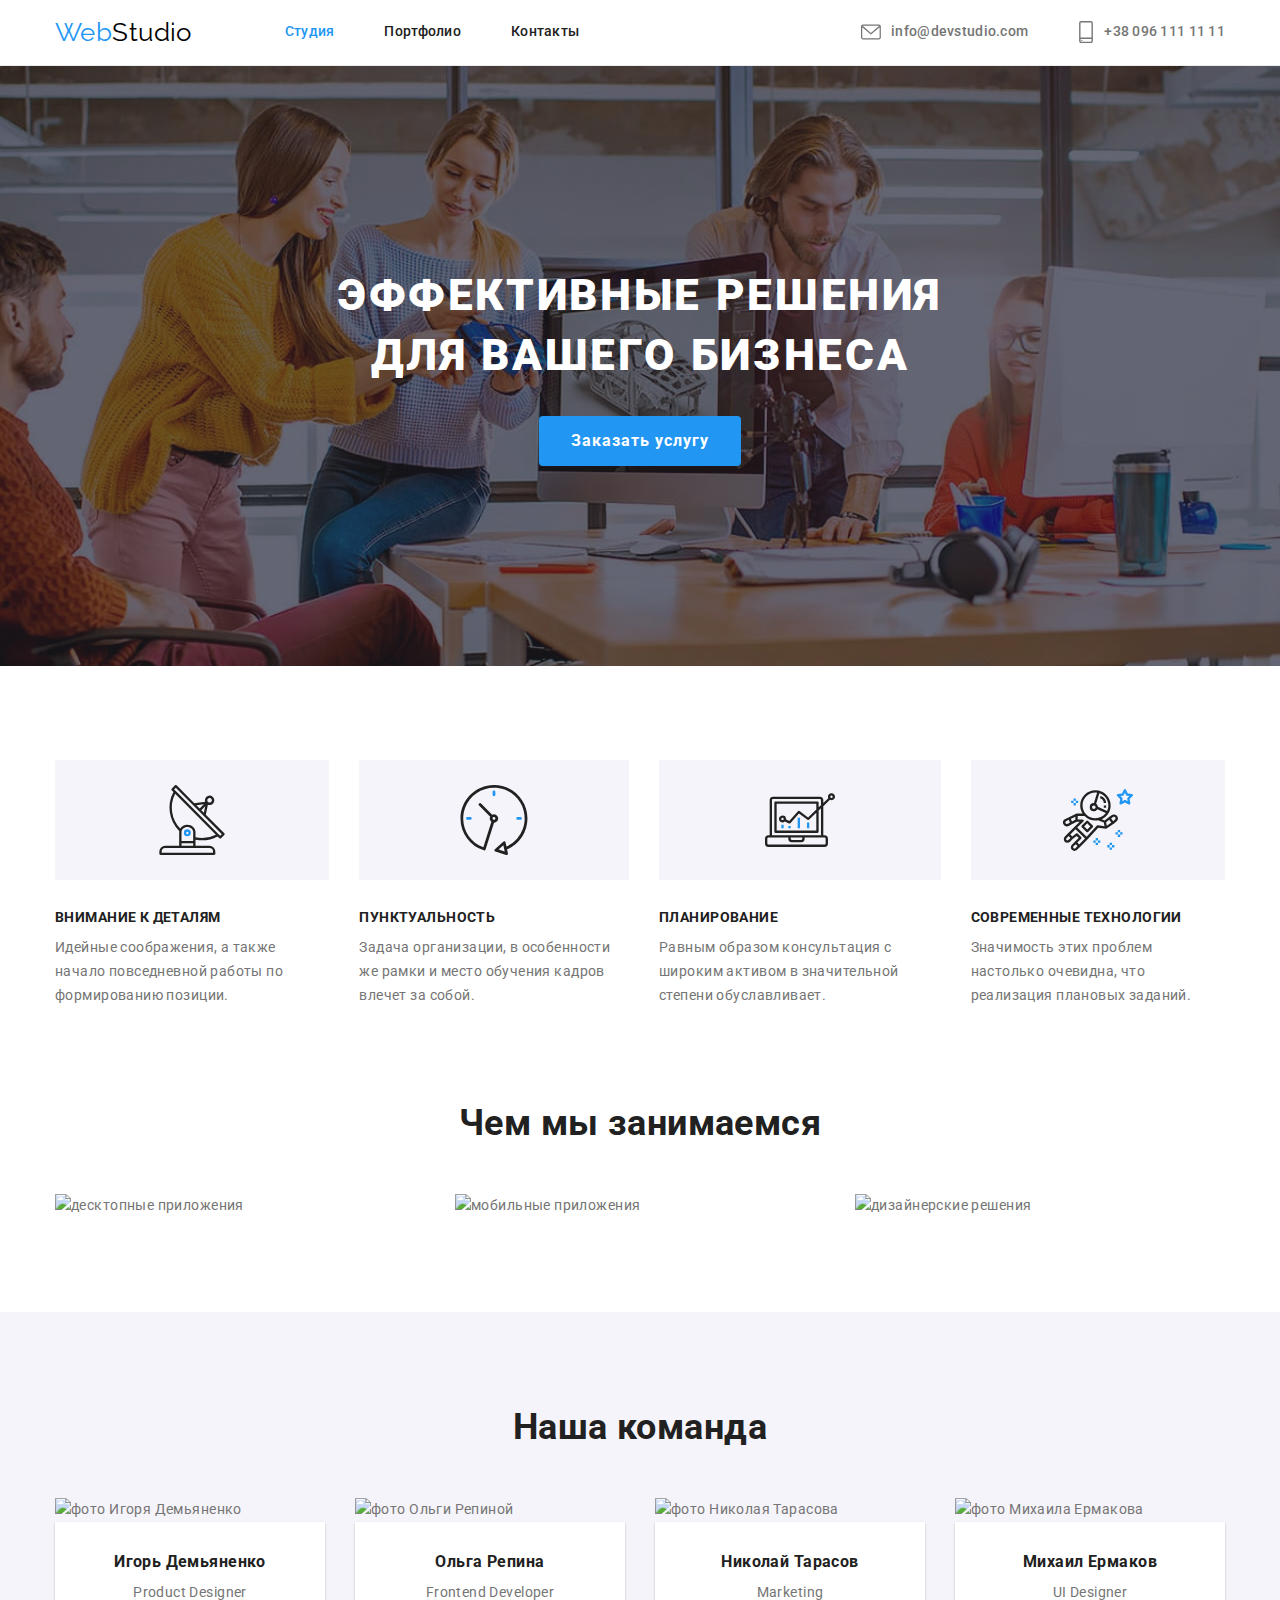
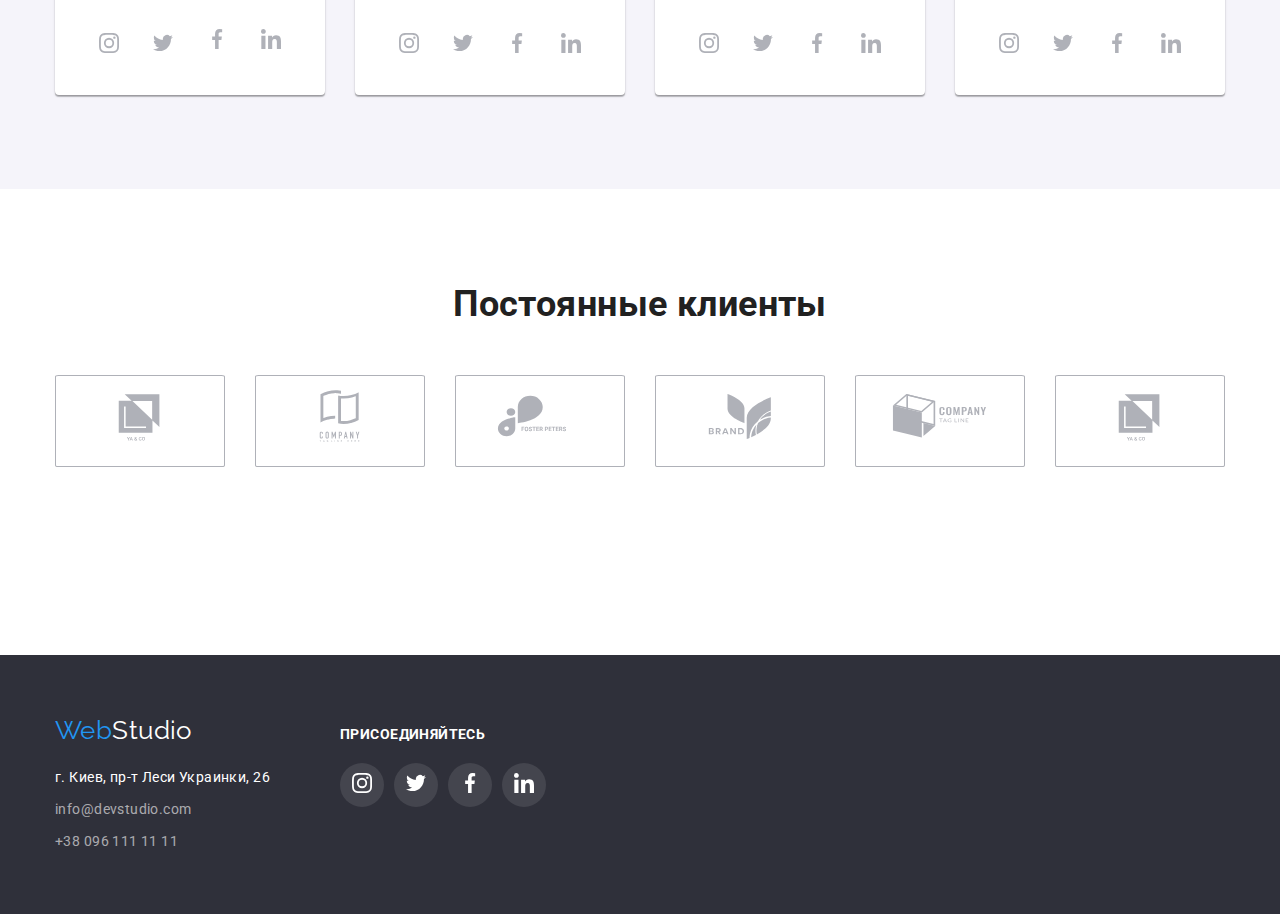
==== commit 795abc31: "add section" ====
--- a/index.html
+++ b/index.html
@@ -150,36 +150,28 @@
                   <li class="icon-item-team">
                     <a href="/" class="link icon-link-footer">
                       <svg class="icon-team">
-                        <use
-                          href="./images/sprite.svg#icon-instagram-team"
-                        ></use>
-                      </svg>
-                    </a>
-                  </li>
-                   <li class="icon-item-team">
-                    <a href="/" class="link icon-link-footer">
-                      <svg class="icon-team">
-                        <use
-                          href="./images/sprite.svg#icon-twitter-team"
-                        ></use>
-                      </svg>
-                    </a>
-                  </li>
-                   <li class="icon-item-team">
-                    <a href="/" class="link icon-link-footer">
-                      <svg class="icon-team">
-                        <use
-                          href="./images/sprite.svg#icon-facebook-team"
-                        ></use>
-                      </svg>
-                    </a>
-                  </li>
-                   <li class="icon-item-team">
-                    <a href="/" class="link icon-link-footer">
-                      <svg class="icon-team">
-                        <use
-                          href="./images/sprite.svg#icon-linkedin-team"
-                        ></use>
+                        <use href="./images/sprite.svg#icon-instagram"></use>
+                      </svg>
+                    </a>
+                  </li>
+                  <li class="icon-item-team">
+                    <a href="/" class="link icon-link-footer">
+                      <svg class="icon-team">
+                        <use href="./images/sprite.svg#icon-twitter"></use>
+                      </svg>
+                    </a>
+                  </li>
+                  <li class="icon-item-team">
+                    <a href="/" class="link icon-link">
+                      <svg class="icon-team">
+                        <use href="./images/sprite.svg#icon-facebook"></use>
+                      </svg>
+                    </a>
+                  </li>
+                  <li class="icon-item-team">
+                    <a href="/" class="link icon-link">
+                      <svg class="icon-team">
+                        <use href="./images/sprite.svg#icon-linkedin"></use>
                       </svg>
                     </a>
                   </li>
@@ -195,6 +187,36 @@
               <div class="team-box">
                 <h3 class="title">Ольга Репина</h3>
                 <p lang="en">Frontend Developer</p>
+                <ul class="icon-list-team">
+                  <li class="icon-item-team">
+                    <a href="/" class="link icon-link-footer">
+                      <svg class="icon-team">
+                        <use href="./images/sprite.svg#icon-instagram"></use>
+                      </svg>
+                    </a>
+                  </li>
+                  <li class="icon-item-team">
+                    <a href="/" class="link icon-link-footer">
+                      <svg class="icon-team">
+                        <use href="./images/sprite.svg#icon-twitter"></use>
+                      </svg>
+                    </a>
+                  </li>
+                  <li class="icon-item-team">
+                    <a href="/" class="link icon-link-footer">
+                      <svg class="icon-team">
+                        <use href="./images/sprite.svg#icon-facebook"></use>
+                      </svg>
+                    </a>
+                  </li>
+                  <li class="icon-item-team">
+                    <a href="/" class="link icon-link-footer">
+                      <svg class="icon-team">
+                        <use href="./images/sprite.svg#icon-linkedin"></use>
+                      </svg>
+                    </a>
+                  </li>
+                </ul>
               </div>
             </li>
             <li class="team-item">
@@ -206,6 +228,36 @@
               <div class="team-box">
                 <h3 class="title">Николай Тарасов</h3>
                 <p lang="en">Marketing</p>
+                <ul class="icon-list-team">
+                  <li class="icon-item-team">
+                    <a href="/" class="link icon-link-footer">
+                      <svg class="icon-team">
+                        <use href="./images/sprite.svg#icon-instagram"></use>
+                      </svg>
+                    </a>
+                  </li>
+                  <li class="icon-item-team">
+                    <a href="/" class="link icon-link-footer">
+                      <svg class="icon-team">
+                        <use href="./images/sprite.svg#icon-twitter"></use>
+                      </svg>
+                    </a>
+                  </li>
+                  <li class="icon-item-team">
+                    <a href="/" class="link icon-link-footer">
+                      <svg class="icon-team">
+                        <use href="./images/sprite.svg#icon-facebook"></use>
+                      </svg>
+                    </a>
+                  </li>
+                  <li class="icon-item-team">
+                    <a href="/" class="link icon-link-footer">
+                      <svg class="icon-team">
+                        <use href="./images/sprite.svg#icon-linkedin"></use>
+                      </svg>
+                    </a>
+                  </li>
+                </ul>
               </div>
             </li>
             <li class="team-item">
@@ -217,7 +269,88 @@
               <div class="team-box">
                 <h3 class="title">Михаил Ермаков</h3>
                 <p lang="en">UI Designer</p>
+                <ul class="icon-list-team">
+                  <li class="icon-item-team">
+                    <a href="/" class="link icon-link-footer">
+                      <svg class="icon-team">
+                        <use href="./images/sprite.svg#icon-instagram"></use>
+                      </svg>
+                    </a>
+                  </li>
+                  <li class="icon-item-team">
+                    <a href="/" class="link icon-link-footer">
+                      <svg class="icon-team">
+                        <use href="./images/sprite.svg#icon-twitter"></use>
+                      </svg>
+                    </a>
+                  </li>
+                  <li class="icon-item-team">
+                    <a href="/" class="link icon-link-footer">
+                      <svg class="icon-team">
+                        <use href="./images/sprite.svg#icon-facebook"></use>
+                      </svg>
+                    </a>
+                  </li>
+                  <li class="icon-item-team">
+                    <a href="/" class="link icon-link-footer">
+                      <svg class="icon-team">
+                        <use href="./images/sprite.svg#icon-linkedin"></use>
+                      </svg>
+                    </a>
+                  </li>
+                </ul>
               </div>
+            </li>
+          </ul>
+        </div>
+      </section>
+
+      <!-- Постоянные клиенты -->
+      <section class="section">
+        <div class="container">
+          <h1 class="section-title">Постоянные клиенты</h1>
+          <ul class="icon-list-client">
+            <li class="icon-item-client">
+              <a width="106" height="60" href="/">
+                <svg class="icon-client">
+                  <use href="./images/sprite.svg#icon-logo1"></use>
+                </svg>
+              </a>
+            </li>
+            <li class="icon-item-client">
+              <a width="106" height="60" href="/">
+                <svg class="icon-client">
+                  <use href="./images/sprite.svg#icon-logo2"></use>
+                </svg>
+              </a>
+            </li>
+            <li class="icon-item-client">
+              <a width="106" height="60" href="/">
+                <svg class="icon-client">
+                  <use href="./images/sprite.svg#icon-logo3"></use>
+                </svg>
+              </a>
+            </li>
+            <li class="icon-item-client">
+              <a width="106" height="60" href="/">
+                <svg class="icon-client">
+                  <use href="./images/sprite.svg#icon-logo4"></use>
+                </svg>
+              </a>
+            </li>
+            <li class="icon-item-client">
+              <a width="106" height="60" href="/">
+                <svg class="icon-client">
+                  <use href="./images/sprite.svg#icon-logo5"></use>
+                </svg>
+              </a>
+            </li>
+            <li class="icon-item-client">
+              <a width="106" height="60" href="/">
+                <svg class="icon-client">
+                  <use href="./images/sprite.svg#icon-logo6"></use>
+                </svg>
+              </a>
             </li>
           </ul>
         </div>
@@ -256,30 +389,30 @@
           <p>присоединяйтесь</p>
           <ul class="list icon-list-footer">
             <li class="icon-item-footer">
-              <a href="/" class="link icon-link-footer">
-                <svg>
-                  <use href="./images/sprite.svg#icon-instagram-footer"></use>
+              <a href="/" class="link">
+                <svg class="icon-footer">
+                  <use href="./images/sprite.svg#icon-instagram"></use>
                 </svg>
               </a>
             </li>
             <li class="icon-item-footer">
-              <a href="/" class="link icon-footer">
-                <svg>
-                  <use href="./images/sprite.svg#icon-twitter-footer"></use>
+              <a href="/" class="link">
+                <svg class="icon-footer">
+                  <use href="./images/sprite.svg#icon-twitter"></use>
                 </svg>
               </a>
             </li>
             <li class="icon-item-footer">
-              <a href="/" class="link icon-footer">
-                <svg>
-                  <use href="./images/sprite.svg#icon-facebook-footer"></use>
+              <a href="/" class="link">
+                <svg class="icon-footer">
+                  <use href="./images/sprite.svg#icon-facebook"></use>
                 </svg>
               </a>
             </li>
             <li class="icon-item-footer">
-              <a href="/" class="link icon-footer">
-                <svg>
-                  <use href="./images/sprite.svg#icon-linkedin-footer"></use>
+              <a href="/" class="link">
+                <svg class="icon-footer">
+                  <use href="./images/sprite.svg#icon-linkedin"></use>
                 </svg>
               </a>
             </li>
--- a/css/styles.css
+++ b/css/styles.css
@@ -112,9 +112,21 @@
   display: flex;
   margin-left: 93px;
 }
-.icon-item-header{
-  display: flex;
-  align-items: center;
+.icon-item-header {
+  display: flex;
+  align-items: center;
+}
+
+.icon-header {
+  fill: currentColor;
+}
+.icon-header:hover,
+.icon-header:focus {
+  fill: var(--acсent-background-color);
+}
+.contact-nav .link:hover,
+.contact-nav .link:focus {
+  color: var(--acсent-text-color);
 }
 /* .icon-envelope::before{
   content: '';
@@ -158,10 +170,6 @@
 .site-nav .link.current {
   color: var(--acсent-text-color);
 }
-.site-nav .link:hover,
-.site-nav .link:focus {
-  color: var(--acсent-text-color);
-}
 .contact-nav .link {
   color: var(--primery-text-color);
   font-weight: 500;
@@ -169,22 +177,18 @@
   line-height: 1.14;
   letter-spacing: 0.02em;
 }
-.contact-nav .link:hover,
-.contact-nav .link:focus {
-  color: var(--acсent-text-color);
-}
+
 .contact-nav {
   display: flex;
   margin-left: auto;
 }
-header svg{
+header svg {
   margin-right: 10px;
 }
-.icon-item-header .link{
-  display: flex;
-  align-items: center;
-}
-
+.icon-item-header .link {
+  display: flex;
+  align-items: center;
+}
 
 /* hero */
 .hero {
@@ -244,26 +248,26 @@
 .feature-item:nth-child(4n) {
   margin-right: 0;
 }
-.feature-item::before{
+.feature-item::before {
   display: block;
-  content: "";
+  content: '';
   height: 120px;
   margin-bottom: 30px;
   background-repeat: no-repeat;
   background-size: 70px;
   background-position: center;
   background-color: var(--secondary-background-color);
- }
-.icon-antenna::before{
-   background-image: url(../images/antenna.svg);
-}
-.icon-clock::before{
+}
+.icon-antenna::before {
+  background-image: url(../images/antenna.svg);
+}
+.icon-clock::before {
   background-image: url(../images/clock.svg);
 }
-.icon-diagram::before{
+.icon-diagram::before {
   background-image: url(../images/diagram.svg);
 }
-.icon-astronaut::before{
+.icon-astronaut::before {
   background-image: url(../images/astronaut.svg);
 }
 .feature-list .title {
@@ -288,7 +292,7 @@
   margin-right: 0;
 }
 
-/* -------------------------team ------------------*/
+/* -----------------------------------------team ------------------*/
 .team-section {
   background-color: var(--secondary-background-color);
 }
@@ -311,39 +315,82 @@
   padding-top: 30px;
   padding-bottom: 30px;
   text-align: center;
+  background-color: #fff;
   box-shadow: 0px 1px 3px rgba(0, 0, 0, 0.12), 0px 1px 1px rgba(0, 0, 0, 0.14),
     0px 2px 1px rgba(0, 0, 0, 0.2);
   border-radius: 0px 0px 4px 4px;
 }
-.icon-team{
+.icon-team {
   width: 20px;
   height: 20px;
-  margin-top: 16px;
-}
-.icon-list-team{
+}
+.icon-list-team {
   display: flex;
   margin: 0;
   padding: 0;
+  margin-top: 16px;
   margin-left: 32px;
   margin-right: 32px;
 }
-.icon-item-team{
+.icon-item-team {
   width: 44px;
   height: 44px;
   margin-right: 10px;
-  background-color:  var(--secondary-background-color);
+  background-color: #ffffff;
   border-radius: 50%;
   display: flex;
   align-items: center;
   justify-content: center;
 }
-.icon-item-team:last-child{
-  margin-right: 0;
-}
-.icon-item-team:hover{
-  background-color: var(--acсent-background-color);
-}
-
+.icon-item-team:last-child {
+  margin-right: 0;
+}
+.icon-item-team:hover {
+  background-color: var(--primary-background-color);
+}
+.icon-team {
+  fill: #afb1b8;
+}
+.icon-team:hover,
+.icon-team:focus {
+  fill: #ffffff;
+}
+
+/* Постоянные клиенты */
+.icon-list-client {
+  display: flex;
+  margin: 0;
+  padding: 0;
+  margin-top: 50px;
+  margin-bottom: 94px;
+ }
+.icon-item-client {
+  width: 170px;
+  height: 92px;
+  margin-right: 30px;
+  background-color: #ffffff;
+  border: 1px solid #AFB1B8;
+  border-radius: 2%;
+  display: flex;
+  align-items: center;
+  justify-content: center;
+}
+.icon-item-client:last-child {
+  margin-right: 0;
+}
+.icon-item-client:hover,
+.icon-item-client:focus {
+  border: 1px solid var(--acсent-text-color);
+}
+.icon-client {
+  width: 106px;
+  height: 60px;
+  fill: #afb1b8;
+}
+.icon-client:hover,
+.icon-client:focus {
+  fill: var(--acсent-text-color);
+}
 
 /* ----------------------------footer -----------------------*/
 .adress {
@@ -376,45 +423,49 @@
 .adress-item:last-child {
   margin-bottom: 0;
 }
-.icon-list-footer{
+.icon-list-footer {
   display: flex;
   margin: 0;
   padding: 0;
   margin-top: 20px;
 }
-.icon-item-footer{
+.icon-item-footer {
   width: 44px;
   height: 44px;
   margin-right: 10px;
-  background-color:  rgba(255, 255, 255, 0.1);
+  background-color: rgba(255, 255, 255, 0.1);
   border-radius: 50%;
   display: flex;
   align-items: center;
   justify-content: center;
 }
-.icon-item-footer:last-child{
-  margin-right: 0;
-}
-.icon-item-footer:hover{
+.icon-item-footer:last-child {
+  margin-right: 0;
+}
+.icon-item-footer:hover {
   background-color: var(--acсent-background-color);
 }
-footer svg{  
+footer svg,
+.icon-link-footer {
   width: 20px;
   height: 20px;
 }
-.icon-container{
+.icon-footer {
+  fill: #ffffff;
+}
+
+.icon-container {
   margin-left: 70px;
   margin-top: 12px;
   font-weight: bold;
-line-height: 1.14;
-text-transform: uppercase;
-
-color: #FFFFFF;
-}
-.container-footer{
-  display: flex;
-}
-/* portfolio */
+  line-height: 1.14;
+  text-transform: uppercase;
+  color: #ffffff;
+}
+.container-footer {
+  display: flex;
+}
+/* ---------------------------portfolio--------------------- */
 .examples-title {
   margin-bottom: 4px;
   color: var(--title-text-color);
@@ -454,6 +505,11 @@
 }
 .examples-item:nth-last-child(-n + 3) {
   margin-bottom: 0;
+}
+.examples-item:hover,
+.examples-item:focus {
+  box-shadow: 0px 1px 1px rgba(0, 0, 0, 0.12), 0px 4px 4px rgba(0, 0, 0, 0.06),
+    1px 4px 6px rgba(0, 0, 0, 0.16);
 }
 .examples-box {
   border-right: 1px solid var(--border-color);
